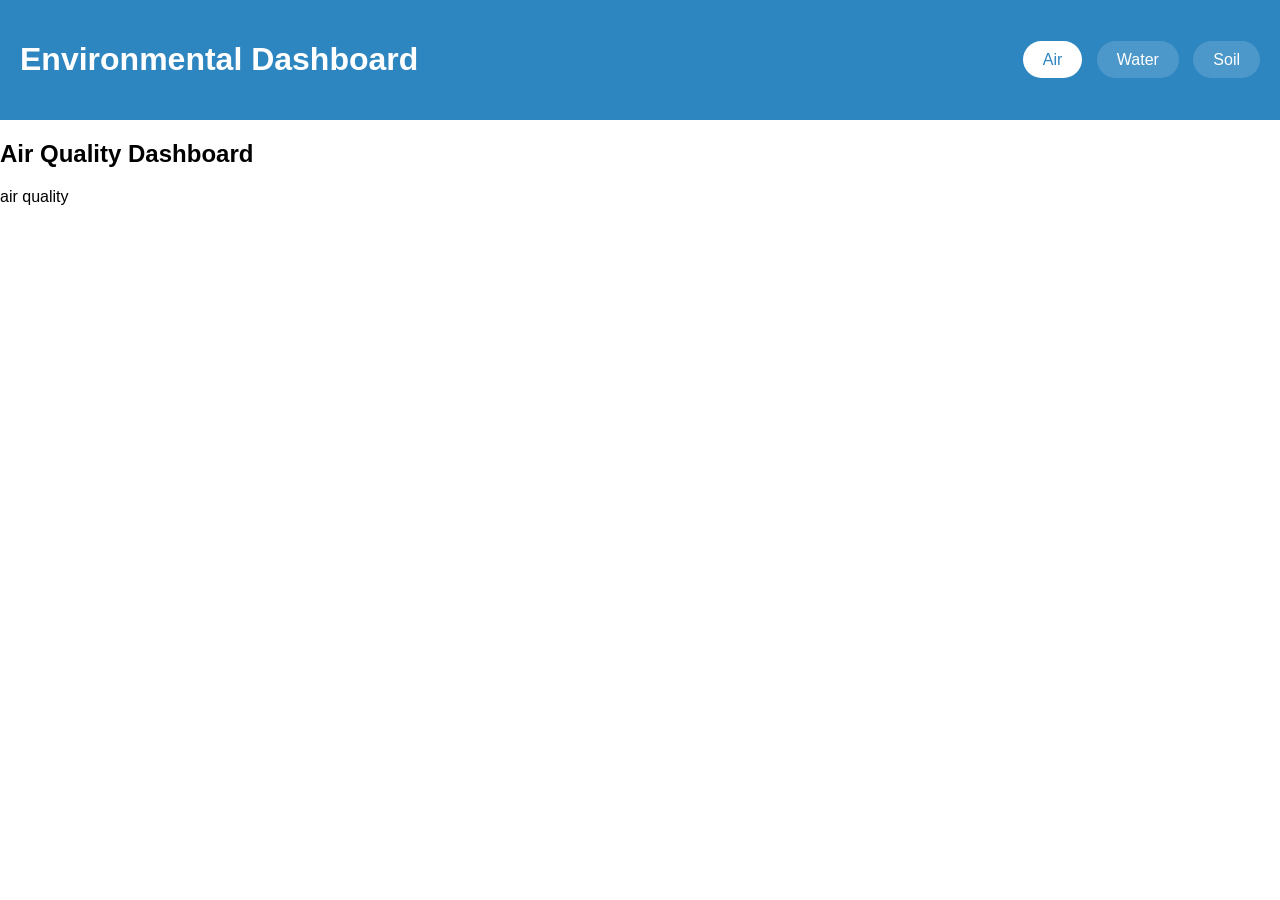
==== index.html @ 8a907e62 "working header with buttons" ====
<!DOCTYPE html>
<html lang = "en">
    <head>
        <meta charset="UTF-8">
        <meta name="viewport" content="width=device-width, initial-scale=1.0">
        <title>COMP5046 Group 26 Work</title>
        <link rel="stylesheet" href="style.css">
    </head>
    <body>
        <header class="main-header">
            <h1>Environmental Dashboard</h1>
            <nav class = "navigation-buttons">
                <a href="index.html" class="active">Air</a>
                <a href="water-dashboard.html">Water</a>
                <a href="soil-dashboard.html">Soil</a>
            </nav>
        </header>
        <main>
            <h2>Air Quality Dashboard</h2>
            <div class="dashboard-content"></div>
            <p>air quality</p>
        </main>
    </body>
</html>
---- style.css ----
body{
    margin:0;
    font-family:'Segoe UI', Tahoma, Geneva, Verdana, sans-serif
}

.main-header{
    background: #2E86C1;
    color:white;
    padding: 20px;
    display: flex;
    justify-content: space-between;
    align-items: center;
}

.navigation-buttons a {
    padding: 10px 20px;
    background: rgba(255,255,255,0.15);
    border-radius: 20px;
    color: white;
    text-decoration: none;
    margin-left: 10px;
    font-weight: 500;
    transition: 0.2s;
}

.navigation-buttons a:hover{
    background: rgba(255,255,255,0.3);
}

.navigation-buttons .active {
    background: white;
    color: #2E86C1;
}
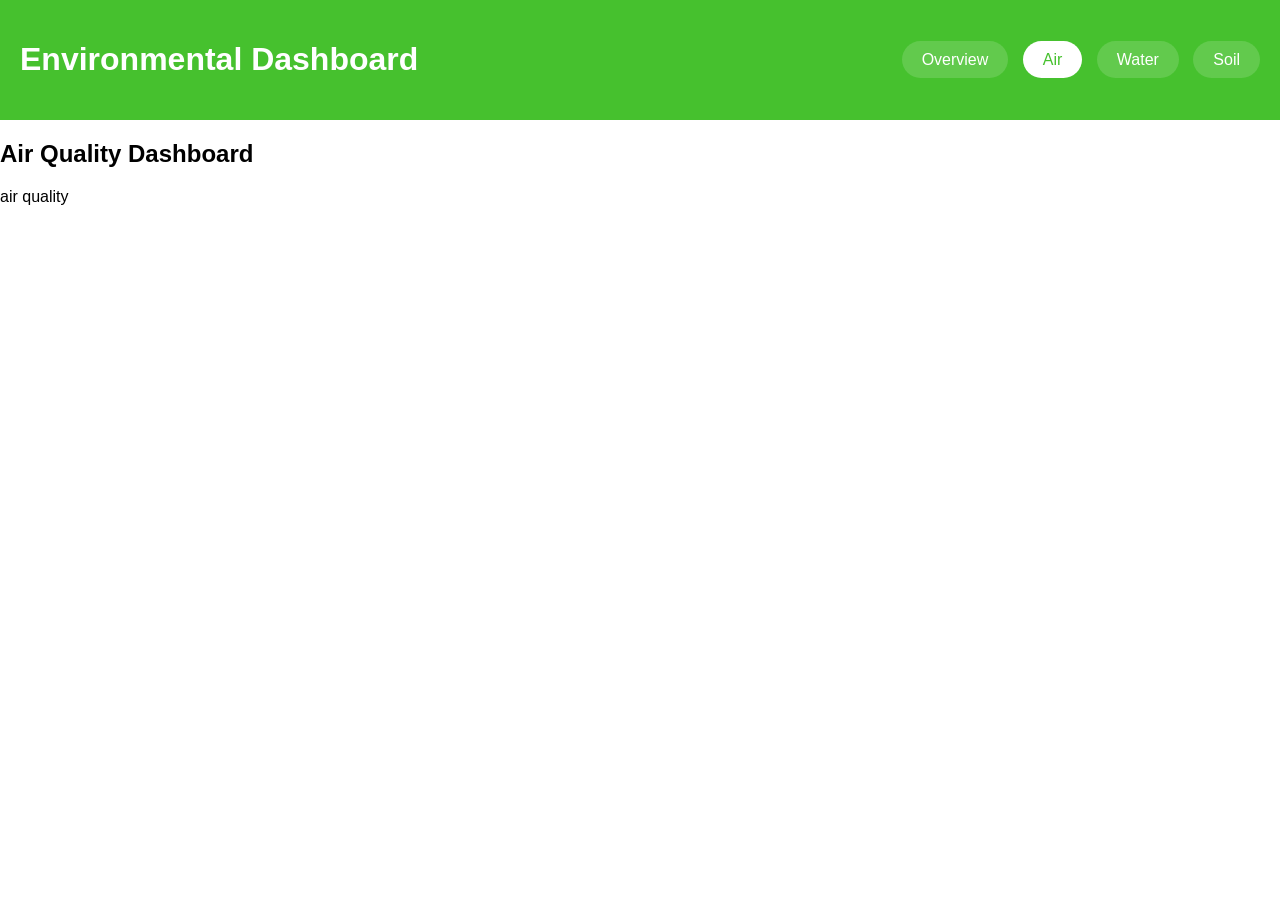
==== commit 021d5080: "Overview page connecting to all pages" ====
--- a/index.html
+++ b/index.html
@@ -10,6 +10,7 @@
         <header class="main-header">
             <h1>Environmental Dashboard</h1>
             <nav class = "navigation-buttons">
+                <a href="overview.html">Overview</a>
                 <a href="index.html" class="active">Air</a>
                 <a href="water-dashboard.html">Water</a>
                 <a href="soil-dashboard.html">Soil</a>
--- a/style.css
+++ b/style.css
@@ -4,7 +4,7 @@
 }
 
 .main-header{
-    background: #2E86C1;
+    background: #46c12e;
     color:white;
     padding: 20px;
     display: flex;
@@ -29,5 +29,50 @@
 
 .navigation-buttons .active {
     background: white;
-    color: #2E86C1;
+    color: #46c12e;
 }
+/* ── Overview page ── */
+.ov-main {
+    max-width: 900px;
+    margin: 40px auto;
+    padding: 0 20px;
+}
+
+.ov-cards {
+    display: grid;
+    grid-template-columns: repeat(auto-fit, minmax(240px, 1fr));
+    gap: 20px;
+    margin-top: 20px;
+}
+
+.ov-card {
+    display: block;
+    background: white;
+    border: 1px solid #ddd;
+    border-radius: 10px;
+    padding: 24px;
+    text-decoration: none;
+    color: inherit;
+    transition: box-shadow 0.2s;
+}
+
+.ov-card:hover {
+    box-shadow: 0 4px 16px rgba(0, 0, 0, 0.1);
+}
+
+.ov-card-icon {
+    font-size: 2rem;
+    margin-bottom: 12px;
+}
+
+.ov-card h3 {
+    margin: 0 0 8px 0;
+    color: #2d2d2d;
+}
+
+.ov-card p {
+    margin: 0;
+    font-size: 0.9rem;
+    color: #666;
+    line-height: 1.5;
+}
